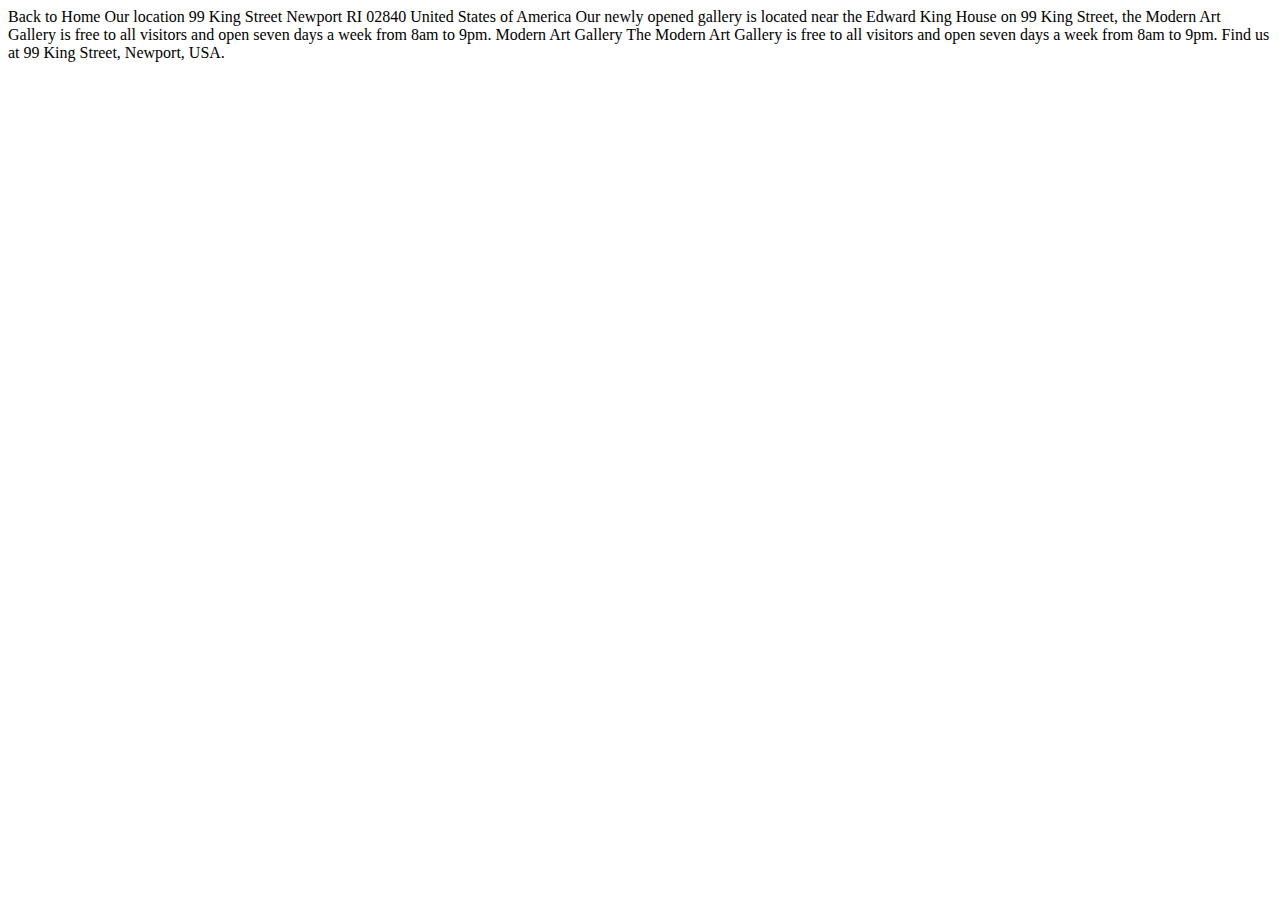
==== location.html @ 849cabda "file upload" ====
<!DOCTYPE html>
<html lang="en">
  <head>
    <meta charset="UTF-8" />
    <meta name="viewport" content="width=device-width, initial-scale=1.0" />

    <link
      rel="icon"
      type="image/png"
      sizes="32x32"
      href="./assets/favicon-32x32.png"
    />

    <title>Frontend Mentor | Art gallery website</title>
  </head>
  <body>
    Back to Home Our location 99 King Street Newport RI 02840 United States of
    America Our newly opened gallery is located near the Edward King House on 99
    King Street, the Modern Art Gallery is free to all visitors and open seven
    days a week from 8am to 9pm. Modern Art Gallery The Modern Art Gallery is
    free to all visitors and open seven days a week from 8am to 9pm. Find us at
    99 King Street, Newport, USA.
  </body>
</html>
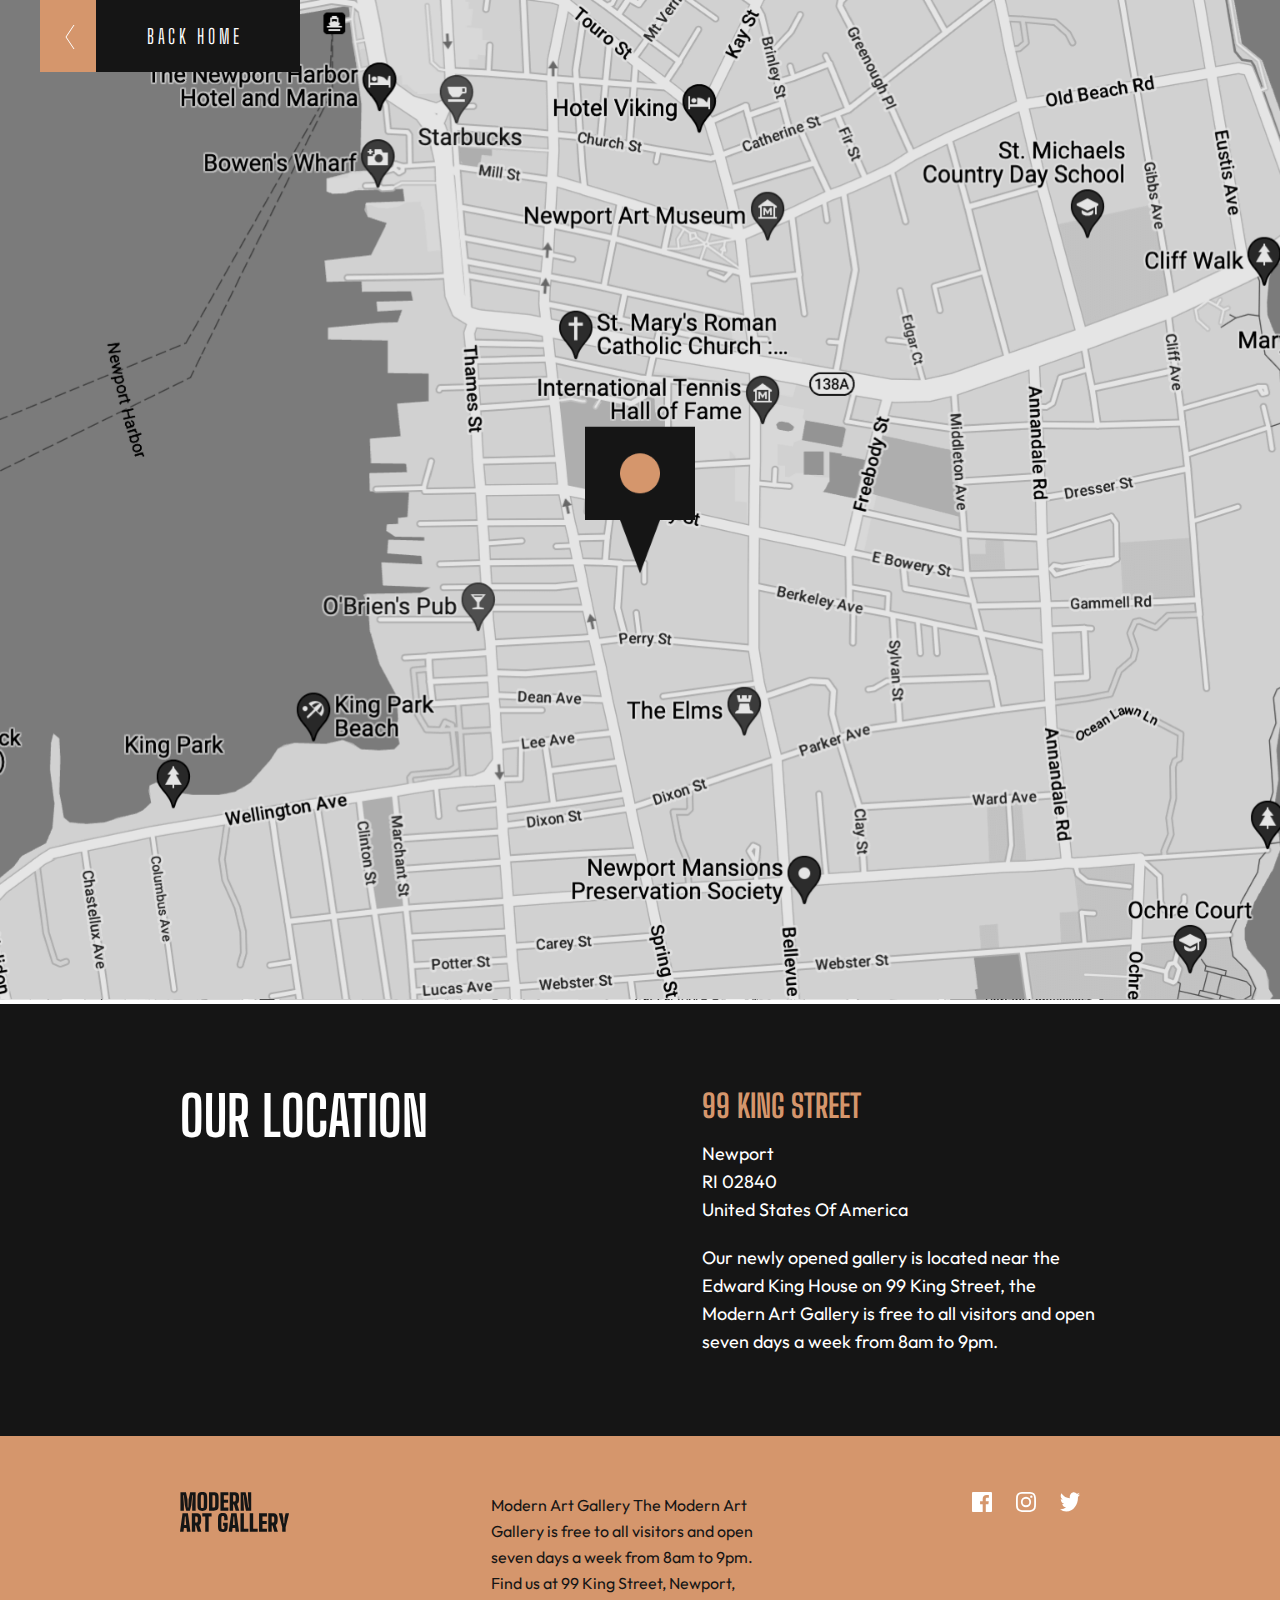
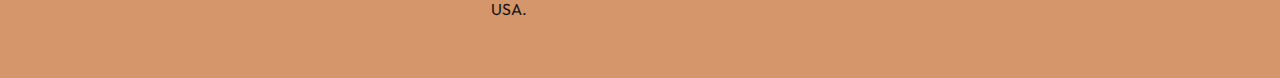
==== commit b3358c51: "style update" ====
--- a/location.html
+++ b/location.html
@@ -3,22 +3,122 @@
   <head>
     <meta charset="UTF-8" />
     <meta name="viewport" content="width=device-width, initial-scale=1.0" />
+    <link rel="preconnect" href="https://fonts.googleapis.com" />
+    <link rel="preconnect" href="https://fonts.gstatic.com" crossorigin />
+    <link
+      href="https://fonts.googleapis.com/css2?family=Big+Shoulders+Display:wght@900&display=swap"
+      rel="stylesheet"
+    />
+    <link rel="preconnect" href="https://fonts.googleapis.com" />
+    <link rel="preconnect" href="https://fonts.gstatic.com" crossorigin />
+    <link
+      href="https://fonts.googleapis.com/css2?family=Outfit:wght@300&display=swap"
+      rel="stylesheet"
+    />
+    <link rel="stylesheet" href="./location.css" />
 
-    <link
-      rel="icon"
-      type="image/png"
-      sizes="32x32"
-      href="./assets/favicon-32x32.png"
-    />
-
-    <title>Frontend Mentor | Art gallery website</title>
+    <title>Art Gallery</title>
   </head>
   <body>
-    Back to Home Our location 99 King Street Newport RI 02840 United States of
-    America Our newly opened gallery is located near the Edward King House on 99
-    King Street, the Modern Art Gallery is free to all visitors and open seven
-    days a week from 8am to 9pm. Modern Art Gallery The Modern Art Gallery is
-    free to all visitors and open seven days a week from 8am to 9pm. Find us at
-    99 King Street, Newport, USA.
+    <main>
+      <div class="container">
+        <div class="map-container">
+          <picture>
+            <source
+              srcset="./starter-code/assets/desktop/image-map@2x.png"
+              media="(min-width: 1440px)"
+            />
+            <source
+              srcset="./starter-code/assets/tablet/image-map@2x.png"
+              media="(min-width: 768px)"
+            />
+            <img
+              src="./starter-code/assets/mobile/image-map@2x.png"
+              alt="map"
+            />
+          </picture>
+          <div class="btn">
+            <a href="./index.html"
+              >back home
+              <svg width="10" height="24" xmlns="http://www.w3.org/2000/svg">
+                <path stroke="#FFF" fill="none" d="M9 24 1 12 9 0" /></svg
+            ></a>
+          </div>
+        </div>
+      </div>
+
+      <div class="container">
+        <div class="address-container">
+          <h1>our location</h1>
+          <div class="address">
+            <address>
+              <h2>99 King Street</h2>
+              <p>
+                Newport <br />
+                RI 02840 <br />
+                United States of America
+              </p>
+            </address>
+            <p>
+              Our newly opened gallery is located near the Edward King House on
+              99 King Street, the Modern Art Gallery is free to all visitors and
+              open seven days a week from 8am to 9pm.
+            </p>
+          </div>
+        </div>
+      </div>
+
+      <div class="container">
+        <div class="bottom-container">
+          <img
+            class="logo"
+            src="./starter-code/assets/logo-dark.svg"
+            alt="modern art gallery"
+          />
+          <p>
+            Modern Art Gallery The Modern Art Gallery is free to all visitors
+            and open seven days a week from 8am to 9pm. Find us at 99 King
+            Street, Newport, USA.
+          </p>
+
+          <div class="svg-container">
+            <!-- <a href="#"
+              ><svg width="20" height="20" xmlns="http://www.w3.org/2000/svg">
+                <path
+                  d="M18.896 0H1.104C.494 0 0 .494 0 1.104v17.793C0 19.506.494 20 1.104 20h9.58v-7.745H8.076V9.237h2.606V7.01c0-2.583 1.578-3.99 3.883-3.99 1.104 0 2.052.082 2.329.119v2.7h-1.598c-1.254 0-1.496.597-1.496 1.47v1.928h2.989l-.39 3.018h-2.6V20h5.098c.608 0 1.102-.494 1.102-1.104V1.104C20 .494 19.506 0 18.896 0Z"
+                  fill="#FFF"
+                /></svg
+            ></a>
+            <a href="#"
+              ><svg width="20" height="20" xmlns="http://www.w3.org/2000/svg">
+                <path
+                  d="M10 1.802c2.67 0 2.987.01 4.042.059 2.71.123 3.975 1.409 4.099 4.099.048 1.054.057 1.37.057 4.04 0 2.672-.01 2.988-.057 4.042-.124 2.687-1.387 3.975-4.1 4.099-1.054.048-1.37.058-4.041.058-2.67 0-2.987-.01-4.04-.058-2.718-.124-3.977-1.416-4.1-4.1-.048-1.054-.058-1.37-.058-4.041 0-2.67.01-2.986.058-4.04.124-2.69 1.387-3.977 4.1-4.1 1.054-.048 1.37-.058 4.04-.058ZM10 0C7.284 0 6.944.012 5.877.06 2.246.227.227 2.242.061 5.877.01 6.944 0 7.284 0 10s.012 3.057.06 4.123c.167 3.632 2.182 5.65 5.817 5.817 1.067.048 1.407.06 4.123.06s3.057-.012 4.123-.06c3.629-.167 5.652-2.182 5.816-5.817.05-1.066.061-1.407.061-4.123s-.012-3.056-.06-4.122C19.777 2.249 17.76.228 14.124.06 13.057.01 12.716 0 10 0Zm0 4.865a5.135 5.135 0 1 0 0 10.27 5.135 5.135 0 0 0 0-10.27Zm0 8.468a3.333 3.333 0 1 1 0-6.666 3.333 3.333 0 0 1 0 6.666Zm5.338-9.87a1.2 1.2 0 1 0 0 2.4 1.2 1.2 0 0 0 0-2.4Z"
+                  fill="#FFF"
+                /></svg
+            ></a>
+            <a href="#"
+              ><svg width="20" height="17" xmlns="http://www.w3.org/2000/svg">
+                <path
+                  d="M20 2.172a8.192 8.192 0 0 1-2.357.646 4.11 4.11 0 0 0 1.805-2.27 8.22 8.22 0 0 1-2.606.996A4.096 4.096 0 0 0 13.847.248c-2.65 0-4.596 2.472-3.998 5.037A11.648 11.648 0 0 1 1.392 1a4.109 4.109 0 0 0 1.27 5.478 4.086 4.086 0 0 1-1.858-.513c-.045 1.9 1.318 3.679 3.291 4.075a4.113 4.113 0 0 1-1.853.07 4.106 4.106 0 0 0 3.833 2.849A8.25 8.25 0 0 1 0 14.658a11.616 11.616 0 0 0 6.29 1.843c7.618 0 11.923-6.434 11.663-12.205A8.354 8.354 0 0 0 20 2.172Z"
+                  fill="#FFF"
+                /></svg
+            ></a> -->
+            <a href="#"
+              ><img
+                src="./starter-code/assets/icon-facebook.svg"
+                alt="facebook"
+            /></a>
+            <a href="#"
+              ><img
+                src="./starter-code/assets/icon-instagram.svg"
+                alt="instagram"
+            /></a>
+            <a href="#"
+              ><img src="./starter-code/assets/icon-twitter.svg" alt="twitter"
+            /></a>
+          </div>
+        </div>
+      </div>
+    </main>
   </body>
 </html>
--- a/location.css
+++ b/location.css
@@ -0,0 +1,258 @@
+:root {
+  --primary: #151515;
+  --secondary: #444444;
+  --white: #fff;
+  --custom: #d5966c;
+}
+
+* {
+  box-sizing: border-box;
+}
+
+body {
+  margin: 0 auto;
+  width: 100%;
+  min-height: 100vh;
+  display: flex;
+  justify-content: center;
+  align-items: center;
+  flex-direction: column;
+}
+
+h1 {
+  margin-top: 0;
+  margin-bottom: 48px;
+  font-size: 50px;
+}
+
+h2 {
+  color: var(--custom);
+  font-size: 32px;
+  margin-bottom: 20px;
+}
+
+address {
+  text-transform: capitalize;
+}
+
+p {
+  font-family: "Outfit", sans-serif;
+  font-size: 18px;
+  line-height: 28px;
+  margin: 0;
+}
+
+h1,
+h2 {
+  font-family: "Big Shoulders Display", cursive;
+  text-transform: uppercase;
+}
+
+address,
+h1,
+p {
+  font-style: normal;
+  color: var(--white);
+  line-height: 28px;
+}
+
+img {
+  width: 100%;
+}
+
+.btn {
+  background-color: var(--primary);
+  width: 260px;
+  height: 72px;
+  position: relative;
+  display: flex;
+  justify-content: center;
+  align-items: center;
+  cursor: pointer;
+}
+
+.btn a {
+  color: var(--white);
+  text-decoration: none;
+  font-family: "Big Shoulders Display", cursive;
+  text-transform: uppercase;
+  letter-spacing: 3.64px;
+  padding-left: 50px;
+  font-size: 20px;
+}
+
+svg {
+  background-color: var(--custom);
+  width: 56px;
+  height: 72px;
+  position: absolute;
+  top: 0;
+  left: 0;
+  padding-top: 25px;
+  padding-left: 25px;
+}
+
+.container {
+  width: 100%;
+}
+
+.map-container {
+  position: relative;
+}
+
+.btn {
+  position: absolute;
+  top: 0;
+}
+
+.container:nth-of-type(2) {
+  background-color: var(--primary);
+}
+
+.address-container {
+  padding: 48px 16px 56px;
+  margin-top: -5px;
+}
+
+address {
+  margin-bottom: 20px;
+}
+
+/* bottom section */
+.container:nth-of-type(3) {
+  background-color: var(--custom);
+}
+
+.bottom-container {
+  padding: 48px 32px;
+}
+
+.bottom-container p {
+  color: var(--primary);
+}
+
+.svg-container {
+  margin-top: 38px;
+}
+
+.svg-container img {
+  width: 20px;
+  height: 20px;
+}
+
+.svg-container a {
+  padding-right: 20px;
+}
+
+.logo {
+  width: 110px;
+  margin-bottom: 38px;
+}
+
+@media (min-width: 768px) {
+  .btn {
+    left: 40px;
+  }
+  .address-container {
+    display: flex;
+    justify-content: space-between;
+    align-items: start;
+    padding: 88px 40px 80px;
+  }
+
+  .address {
+    display: flex;
+    flex-direction: column;
+    width: 398px;
+    margin-left: 29px;
+  }
+
+  h1 {
+    margin-bottom: 0;
+    line-height: 0.9;
+    font-size: 55px;
+  }
+
+  h2 {
+    margin-top: 0;
+  }
+
+  address {
+    margin-bottom: 20px;
+  }
+  .bottom-container {
+    padding: 56px 40px;
+    display: flex;
+    justify-content: space-between;
+  }
+  .bottom-container p {
+    font-size: 16px;
+    line-height: 26px;
+    width: 281px;
+  }
+  .logo {
+    width: 110px;
+    height: 40px;
+  }
+  .svg-container {
+    margin-top: 0;
+  }
+
+  .address-container,
+  .bottom-container {
+    max-width: 1000px;
+    margin: 0 auto;
+  }
+}
+
+@media (min-width: 1440px) {
+  .btn {
+    left: 156px;
+  }
+
+  .container:nth-of-type(2) {
+    padding: 96px 165px 136px;
+    margin-top: -5px;
+  }
+  .container:nth-of-type(3) {
+    padding: 96px 165px 136px;
+  }
+
+  .address-container,
+  .bottom-container {
+    padding: 0;
+    max-width: 1100px;
+    margin: 0 auto;
+  }
+
+  h1 {
+    font-size: 70px;
+    /* width: 350px; */
+    line-height: 1;
+  }
+  h2 {
+    font-size: 36px;
+  }
+  p {
+    font-size: 22px;
+    line-height: 32px;
+  }
+
+  .address {
+    margin-right: 160px;
+    margin-left: 200px;
+  }
+
+  .address p {
+    width: 540px;
+  }
+
+  .bottom-container p {
+    width: 430px;
+  }
+
+  .logo {
+    width: 160px;
+    height: 58px;
+  }
+}
